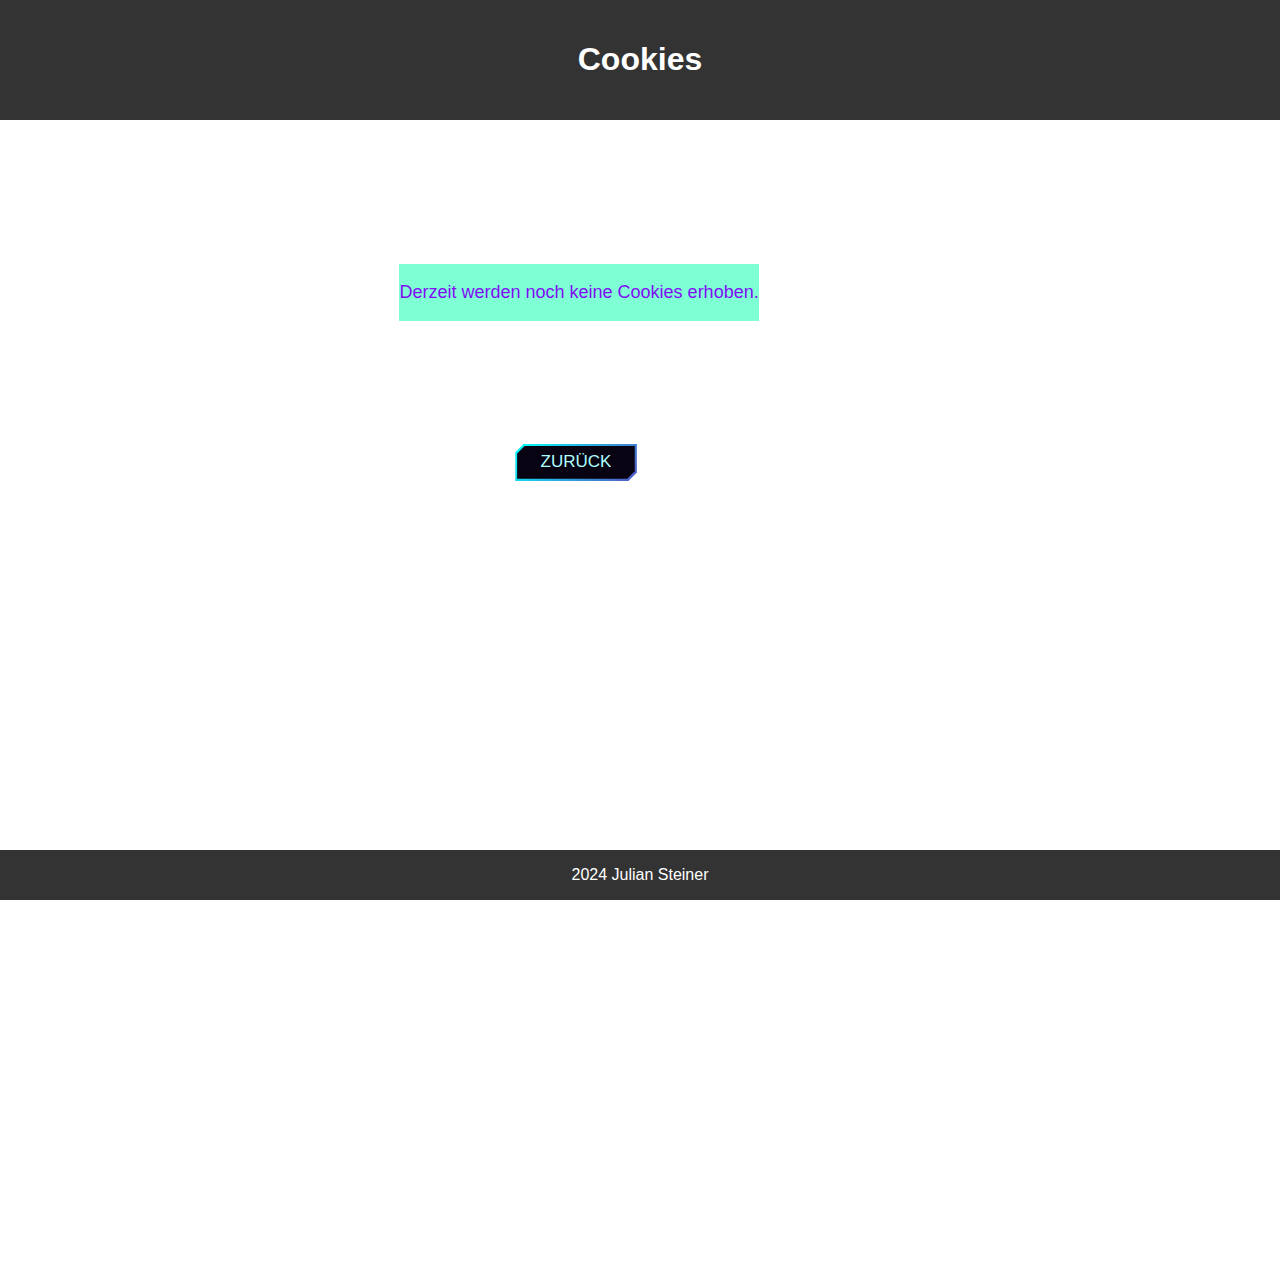
==== Cookies.html @ 619375ba "Add files via upload" ====
<!DOCTYPE html>
<html>
    <head>
        <title>Cookies</title>
        <style>


 

  
  body {
    font-family: Arial, sans-serif;
    margin: 0;
            height: 100vh;
            padding: 0;
            background-image: url("https://fakeprof.github.io/Julian-Steiner/%C3%A4ste%20im%20winter.jpeg");
            background-size: cover;
            background-repeat: no-repeat;
}

header {
	background-color: #333;
	color: #fff;
	text-align: center;
	padding: 20px;
}

main {
  padding: 20px;
}

section {
  margin-bottom: 20px;
    text-align: center;
    color: rgb(128, 13, 243);
    margin-top: 10%;
    background-color: rgba(127, 255, 212, 1.178);
    width: max-content;
  
  }
  
  h1, h2 {
    text-align: center;
}

footer {
  background-color: #333;
	color: #fff;
	text-align: center;
	position: absolute;
	bottom: 0;
	width: 100%;
}

</style>
</head>
<body>
    
	<header>
		<h1>Cookies</h1>
	</header>
	<main style="display: flex; justify-content: center; align-items:center">
		<section>
		<p style="font-size: 2vh;">
           Derzeit werden noch keine Cookies erhoben.
            <br>


        </p>
		</section>
   
	<button class="btn" onclick="window.location.href='https://juliansteiner.de/index.html';" style="transform: translate(-200%, 600%) ;">Zurück</button>
	</main>
   
       
        
        
       <label class="hamburger-menu">
        <input type="checkbox" />
      </label>
      <aside class="sidebar">
        <nav>
          <a href="https://juliansteiner.de/#home">HOME</a>
          <a href="https://juliansteiner.de/#services">SERVICE</a>
          <a href="https://juliansteiner.de/#about">ÜBER MICH</a>
          <a href="https://juliansteiner.de/#contact">KONTAKT</a>
        </nav>
      </aside>


   
      <style>
        .sidebar a {
          display: block;
      
          text-decoration: none;
          
       
        }

        @media screen and (min-width: 668px) {
         
          .hamburger-menu:has(input:checked) {
          color: white;
          }
        }
      
        @media screen and (max-width: 768px) {
        
        :root {
          --bar-width: 60px;
          --bar-height: 8px;
          --hamburger-gap: 6px;
          --foreground: #333;
          --background: white;
          --hamburger-margin: 10px;
          --animation-timing: 200ms ease-in-out;
          --hamburger-height: calc(var(--bar-height) * 3 + var(--hamburger-gap) * 2);
        }}
        
        .hamburger-menu {
          --x-width: calc(var(--hamburger-height) * 1.41421356237);
          display: flex;
          flex-direction: column;
          gap: var(--hamburger-gap);
          width: max-content;
          position: fixed;
          top: var(--hamburger-margin);
          left: var(--hamburger-margin);
          z-index: 2000000;
          cursor: pointer;
        }
        
        .hamburger-menu:has(input:checked) {
          --background: #333;
        }
        
        .hamburger-menu:has(input:focus-visible)::before,
        .hamburger-menu:has(input:focus-visible)::after,
        .hamburger-menu input:focus-visible {
          border: 1px solid var(--background);
          box-shadow: 0 0 0 1px var(--foreground);
        }
        
        .hamburger-menu::before,
        .hamburger-menu::after,
        .hamburger-menu input {
          content: "";
          width: var(--bar-width);
          height: var(--bar-height);
          background-color: var(--foreground);
          border-radius: 9999px;
          transform-origin: left center;
          transition: opacity var(--animation-timing), width var(--animation-timing),
            rotate var(--animation-timing), translate var(--animation-timing),
            background-color var(--animation-timing);
        }
        
        .hamburger-menu input {
          appearance: none;
          padding: 0;
          margin: 0;
          outline: none;
          pointer-events: none;
        }
        
        .hamburger-menu:has(input:checked)::before {
          rotate: 45deg;
          width: var(--x-width);
          translate: 0 calc(var(--bar-height) / -2);
      background-color: white;
        }
        
        .hamburger-menu:has(input:checked)::after {
          rotate: -45deg;
          width: var(--x-width);
          translate: 0 calc(var(--bar-height) / 2);
    background-color: white;
        }
        
        .hamburger-menu input:checked {
          opacity: 0;
          width: 0;
          
        }
        
        .sidebar {
          transition: translate var(--animation-timing);
          translate: -200%;
          padding: 0.5rem 1rem;
          padding-top: calc(var(--hamburger-height) + var(--hamburger-margin) + 1rem);
          background-color: var(--foreground);
          color: var(--background);
          max-width: 10rem;
          min-height: 100vh;
         
        }
        
        .hamburger-menu:has(input:checked) + .sidebar {
          translate: -20%;
        }</style>
      
	<footer>
		<p> 2024 Julian Steiner</p>
	</footer>
  <style>
    .btn {
  --border-color: linear-gradient(-45deg, #ffae00, #7e03aa, #00fffb);
  --border-width: .125em;
  --curve-size: .5em;
  --blur: 30px;
  --bg: #080312;
  --color: #afffff;
  color: var(--color);
    /* use position: relative; so that BG is only for .btn */
  position: relative;
  isolation: isolate;
  display: inline-grid;
  place-content: center;
  padding: .5em 1.5em;
  font-size: 17px;
  border: 0;
  text-transform: uppercase;
  box-shadow: 10px 10px 20px rgba(0, 0, 0, .6);
  clip-path: polygon(
            /* Top-left */
            0% var(--curve-size),

            var(--curve-size) 0,
            /* top-right */
            100% 0,
            100% calc(100% - var(--curve-size)),

            /* bottom-right 1 */
            calc(100% - var(--curve-size)) 100%,
            /* bottom-right 2 */
            0 100%);
  transition: color 250ms;
}

.btn::after,
.btn::before {
  content: '';
  position: absolute;
  inset: 0;
}

.btn::before {
  background: var(--border-color);
  background-size: 300% 300%;
  animation: move-bg7234 5s ease infinite;
  z-index: -2;
}

@keyframes move-bg7234 {
  0% {
    background-position: 31% 0%
  }

  50% {
    background-position: 70% 100%
  }

  100% {
    background-position: 31% 0%
  }
}

.btn::after {
  background: var(--bg);
  z-index: -1;
  clip-path: polygon(
            /* Top-left */
            var(--border-width) 
            calc(var(--curve-size) + var(--border-width) * .5),

            calc(var(--curve-size) + var(--border-width) * .5) var(--border-width),

            /* top-right */
            calc(100% - var(--border-width)) 
            var(--border-width),

            calc(100% - var(--border-width)) 
            calc(100% - calc(var(--curve-size) + var(--border-width) * .5)),

            /* bottom-right 1 */
            calc(100% - calc(var(--curve-size) + var(--border-width) * .5)) calc(100% - var(--border-width)),
            /* bottom-right 2 */
            var(--border-width) calc(100% - var(--border-width)));
  transition: clip-path 500ms;
}

.btn:where(:hover, :focus)::after {
  clip-path: polygon(
                /* Top-left */
                calc(100% - var(--border-width)) 

                calc(100% - calc(var(--curve-size) + var(--border-width) * 0.5)),
    
                calc(100% - var(--border-width))

                var(--border-width),
    
                /* top-right */
                calc(100% - var(--border-width))

                 var(--border-width),
    
                calc(100% - var(--border-width)) 

                calc(100% - calc(var(--curve-size) + var(--border-width) * .5)),
    
                /* bottom-right 1 */
                calc(100% - calc(var(--curve-size) + var(--border-width) * .5)) 
                calc(100% - var(--border-width)),

                /* bottom-right 2 */
                calc(100% - calc(var(--curve-size) + var(--border-width) * 0.5))
                calc(100% - var(--border-width)));
  transition: 200ms;
}

.btn:where(:hover, :focus) {
  color: #fff;
}
  </style>
</body>
</html>
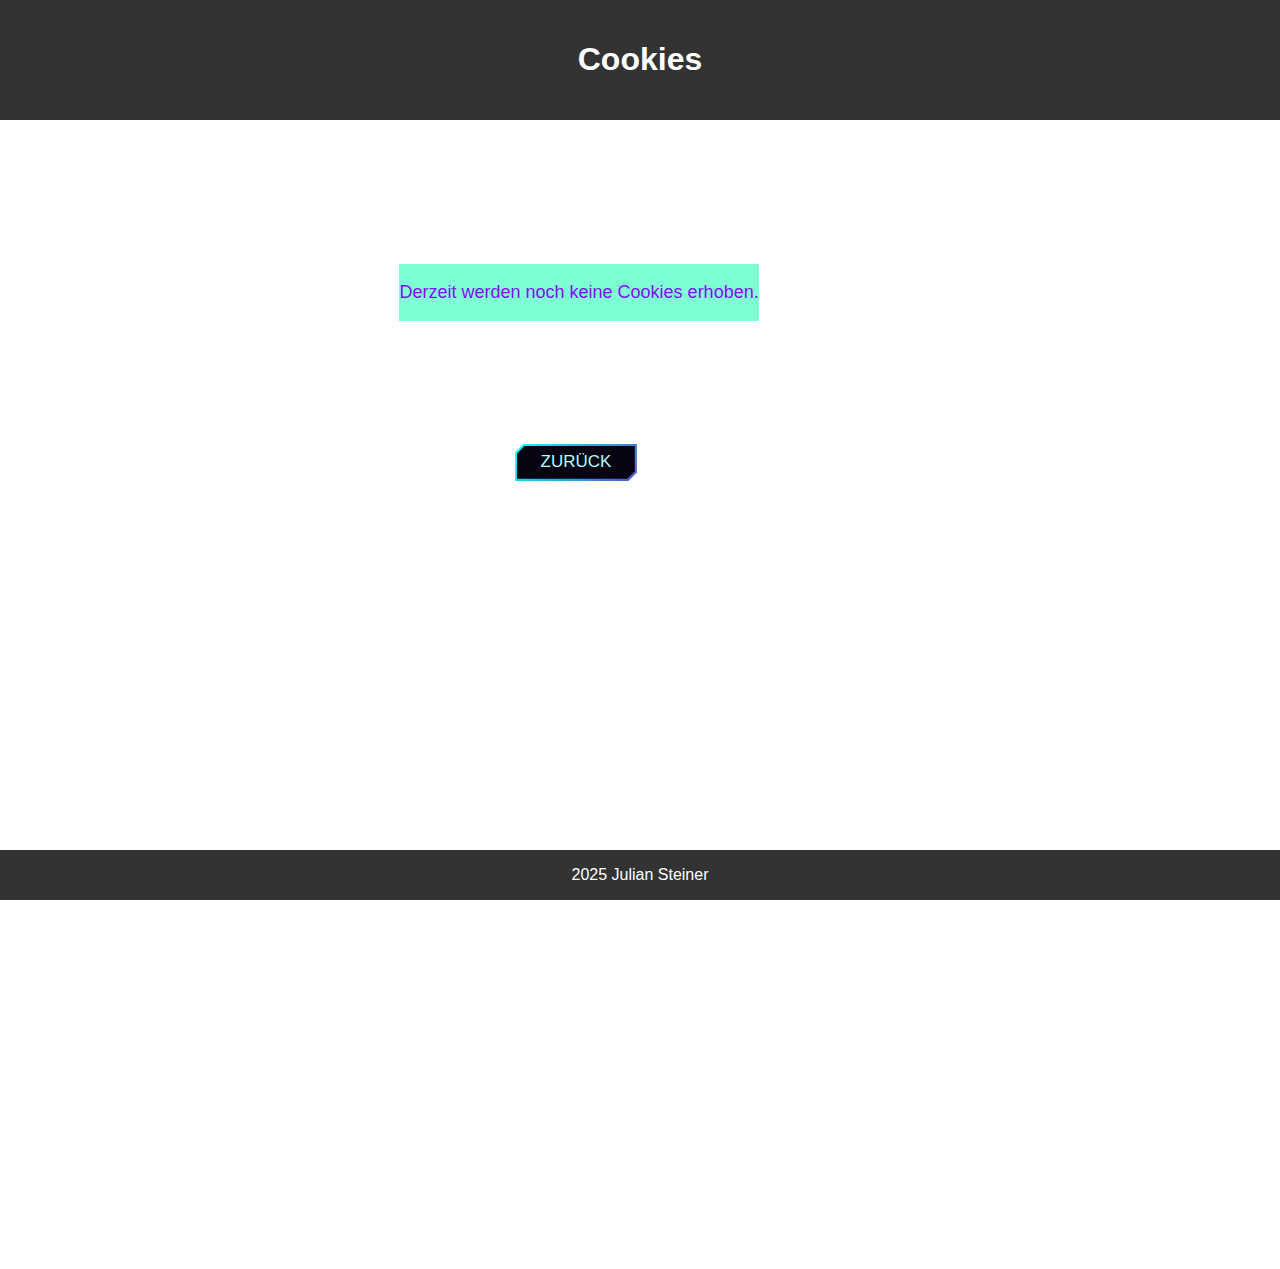
==== commit ef0997f8: "Update Cookies.html" ====
--- a/Cookies.html
+++ b/Cookies.html
@@ -201,7 +201,7 @@
         }</style>
       
 	<footer>
-		<p> 2024 Julian Steiner</p>
+		<p> 2025 Julian Steiner</p>
 	</footer>
   <style>
     .btn {
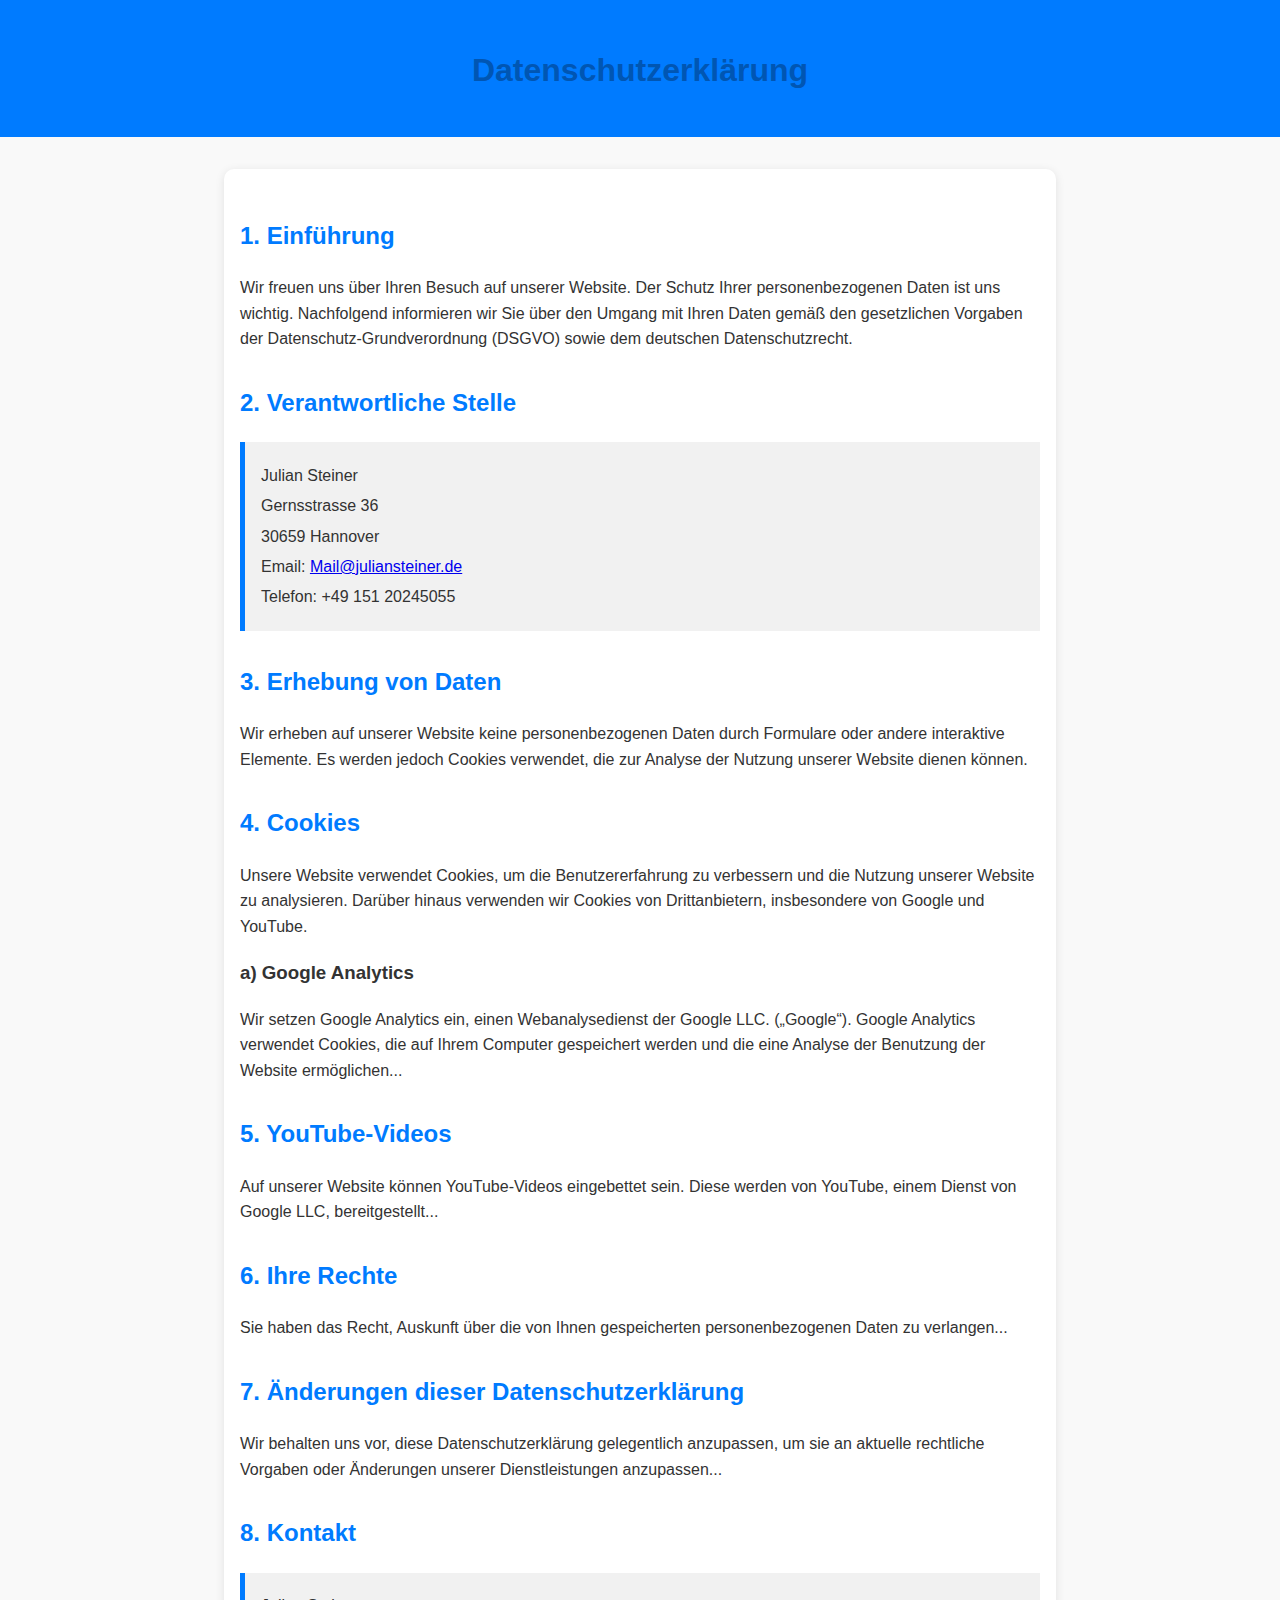
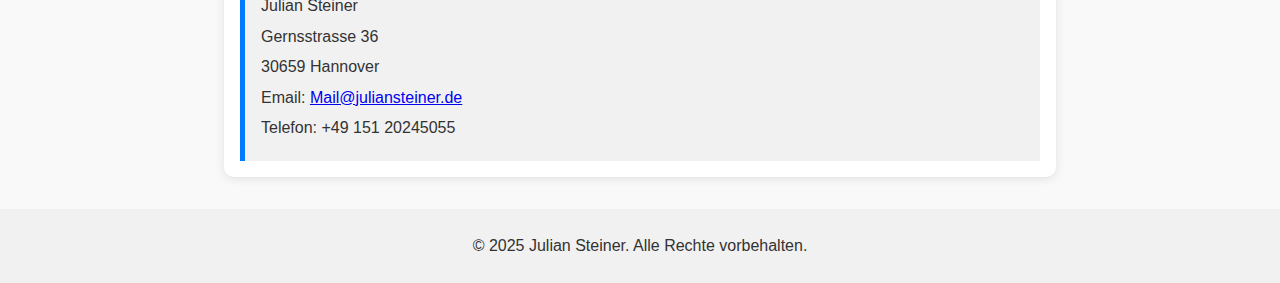
==== commit 5c91ceee: "Update Cookies.html" ====
--- a/Cookies.html
+++ b/Cookies.html
@@ -1,328 +1,150 @@
 <!DOCTYPE html>
-<html>
-    <head>
-        <title>Cookies</title>
-        <style>
+<html lang="de">
+<head>
+    <meta charset="UTF-8">
+    <meta name="viewport" content="width=device-width, initial-scale=1.0">
+    <title>Datenschutzerklärung</title>
+    <style>
+        body {
+            font-family: Arial, sans-serif;
+            line-height: 1.6;
+            margin: 0;
+            padding: 0;
+            background-color: #f9f9f9;
+            color: #333;
+        }
 
+        header {
+            background-color: #007BFF;
+            color: white;
+            padding: 1.5rem 1rem;
+            text-align: center;
+        }
 
- 
+        main {
+            max-width: 800px;
+            margin: 2rem auto;
+            padding: 1rem;
+            background: white;
+            border-radius: 10px;
+            box-shadow: 0 2px 10px rgba(0, 0, 0, 0.1);
+        }
 
-  
-  body {
-    font-family: Arial, sans-serif;
-    margin: 0;
-            height: 100vh;
-            padding: 0;
-            background-image: url("https://fakeprof.github.io/Julian-Steiner/%C3%A4ste%20im%20winter.jpeg");
-            background-size: cover;
-            background-repeat: no-repeat;
-}
+        h1 {
+            font-size: 2rem;
+            margin-bottom: 1rem;
+            color: #0056b3;
+        }
 
-header {
-	background-color: #333;
-	color: #fff;
-	text-align: center;
-	padding: 20px;
-}
+        h2 {
+            font-size: 1.5rem;
+            margin-top: 2rem;
+            color: #007BFF;
+        }
 
-main {
-  padding: 20px;
-}
+        p {
+            margin: 0.5rem 0;
+        }
 
-section {
-  margin-bottom: 20px;
-    text-align: center;
-    color: rgb(128, 13, 243);
-    margin-top: 10%;
-    background-color: rgba(127, 255, 212, 1.178);
-    width: max-content;
-  
-  }
-  
-  h1, h2 {
-    text-align: center;
-}
+        ul {
+            margin: 1rem 0;
+            padding-left: 1.5rem;
+        }
 
-footer {
-  background-color: #333;
-	color: #fff;
-	text-align: center;
-	position: absolute;
-	bottom: 0;
-	width: 100%;
-}
+        ul li {
+            margin: 0.5rem 0;
+        }
 
-</style>
+        .contact-info {
+            margin-top: 1rem;
+            padding: 1rem;
+            background: #f1f1f1;
+            border-left: 5px solid #007BFF;
+        }
+
+        .contact-info p {
+            margin: 0.3rem 0;
+        }
+
+        footer {
+            text-align: center;
+            padding: 1rem;
+            background-color: #f1f1f1;
+            margin-top: 2rem;
+        }
+
+        footer a {
+            color: #007BFF;
+            text-decoration: none;
+        }
+
+        footer a:hover {
+            text-decoration: underline;
+        }
+    </style>
 </head>
 <body>
-    
-	<header>
-		<h1>Cookies</h1>
-	</header>
-	<main style="display: flex; justify-content: center; align-items:center">
-		<section>
-		<p style="font-size: 2vh;">
-           Derzeit werden noch keine Cookies erhoben.
-            <br>
+    <header>
+        <h1>Datenschutzerklärung</h1>
+    </header>
+    <main>
+        <section>
+            <h2>1. Einführung</h2>
+            <p>Wir freuen uns über Ihren Besuch auf unserer Website. Der Schutz Ihrer personenbezogenen Daten ist uns wichtig. Nachfolgend informieren wir Sie über den Umgang mit Ihren Daten gemäß den gesetzlichen Vorgaben der Datenschutz-Grundverordnung (DSGVO) sowie dem deutschen Datenschutzrecht.</p>
+        </section>
 
+        <section>
+            <h2>2. Verantwortliche Stelle</h2>
+            <div class="contact-info">
+                <p>Julian Steiner</p>
+                <p>Gernsstrasse 36</p>
+                <p>30659 Hannover</p>
+                <p>Email: <a href="mailto:Mail@juliansteiner.de">Mail@juliansteiner.de</a></p>
+                <p>Telefon: +49 151 20245055</p>
+            </div>
+        </section>
 
-        </p>
-		</section>
-   
-	<button class="btn" onclick="window.location.href='https://juliansteiner.de/index.html';" style="transform: translate(-200%, 600%) ;">Zurück</button>
-	</main>
-   
-       
-        
-        
-       <label class="hamburger-menu">
-        <input type="checkbox" />
-      </label>
-      <aside class="sidebar">
-        <nav>
-          <a href="https://juliansteiner.de/#home">HOME</a>
-          <a href="https://juliansteiner.de/#services">SERVICE</a>
-          <a href="https://juliansteiner.de/#about">ÜBER MICH</a>
-          <a href="https://juliansteiner.de/#contact">KONTAKT</a>
-        </nav>
-      </aside>
+        <section>
+            <h2>3. Erhebung von Daten</h2>
+            <p>Wir erheben auf unserer Website keine personenbezogenen Daten durch Formulare oder andere interaktive Elemente. Es werden jedoch Cookies verwendet, die zur Analyse der Nutzung unserer Website dienen können.</p>
+        </section>
 
+        <section>
+            <h2>4. Cookies</h2>
+            <p>Unsere Website verwendet Cookies, um die Benutzererfahrung zu verbessern und die Nutzung unserer Website zu analysieren. Darüber hinaus verwenden wir Cookies von Drittanbietern, insbesondere von Google und YouTube.</p>
 
-   
-      <style>
-        .sidebar a {
-          display: block;
-      
-          text-decoration: none;
-          
-       
-        }
+            <h3>a) Google Analytics</h3>
+            <p>Wir setzen Google Analytics ein, einen Webanalysedienst der Google LLC. („Google“). Google Analytics verwendet Cookies, die auf Ihrem Computer gespeichert werden und die eine Analyse der Benutzung der Website ermöglichen...</p>
+        </section>
 
-        @media screen and (min-width: 668px) {
-         
-          .hamburger-menu:has(input:checked) {
-          color: white;
-          }
-        }
-      
-        @media screen and (max-width: 768px) {
-        
-        :root {
-          --bar-width: 60px;
-          --bar-height: 8px;
-          --hamburger-gap: 6px;
-          --foreground: #333;
-          --background: white;
-          --hamburger-margin: 10px;
-          --animation-timing: 200ms ease-in-out;
-          --hamburger-height: calc(var(--bar-height) * 3 + var(--hamburger-gap) * 2);
-        }}
-        
-        .hamburger-menu {
-          --x-width: calc(var(--hamburger-height) * 1.41421356237);
-          display: flex;
-          flex-direction: column;
-          gap: var(--hamburger-gap);
-          width: max-content;
-          position: fixed;
-          top: var(--hamburger-margin);
-          left: var(--hamburger-margin);
-          z-index: 2000000;
-          cursor: pointer;
-        }
-        
-        .hamburger-menu:has(input:checked) {
-          --background: #333;
-        }
-        
-        .hamburger-menu:has(input:focus-visible)::before,
-        .hamburger-menu:has(input:focus-visible)::after,
-        .hamburger-menu input:focus-visible {
-          border: 1px solid var(--background);
-          box-shadow: 0 0 0 1px var(--foreground);
-        }
-        
-        .hamburger-menu::before,
-        .hamburger-menu::after,
-        .hamburger-menu input {
-          content: "";
-          width: var(--bar-width);
-          height: var(--bar-height);
-          background-color: var(--foreground);
-          border-radius: 9999px;
-          transform-origin: left center;
-          transition: opacity var(--animation-timing), width var(--animation-timing),
-            rotate var(--animation-timing), translate var(--animation-timing),
-            background-color var(--animation-timing);
-        }
-        
-        .hamburger-menu input {
-          appearance: none;
-          padding: 0;
-          margin: 0;
-          outline: none;
-          pointer-events: none;
-        }
-        
-        .hamburger-menu:has(input:checked)::before {
-          rotate: 45deg;
-          width: var(--x-width);
-          translate: 0 calc(var(--bar-height) / -2);
-      background-color: white;
-        }
-        
-        .hamburger-menu:has(input:checked)::after {
-          rotate: -45deg;
-          width: var(--x-width);
-          translate: 0 calc(var(--bar-height) / 2);
-    background-color: white;
-        }
-        
-        .hamburger-menu input:checked {
-          opacity: 0;
-          width: 0;
-          
-        }
-        
-        .sidebar {
-          transition: translate var(--animation-timing);
-          translate: -200%;
-          padding: 0.5rem 1rem;
-          padding-top: calc(var(--hamburger-height) + var(--hamburger-margin) + 1rem);
-          background-color: var(--foreground);
-          color: var(--background);
-          max-width: 10rem;
-          min-height: 100vh;
-         
-        }
-        
-        .hamburger-menu:has(input:checked) + .sidebar {
-          translate: -20%;
-        }</style>
-      
-	<footer>
-		<p> 2025 Julian Steiner</p>
-	</footer>
-  <style>
-    .btn {
-  --border-color: linear-gradient(-45deg, #ffae00, #7e03aa, #00fffb);
-  --border-width: .125em;
-  --curve-size: .5em;
-  --blur: 30px;
-  --bg: #080312;
-  --color: #afffff;
-  color: var(--color);
-    /* use position: relative; so that BG is only for .btn */
-  position: relative;
-  isolation: isolate;
-  display: inline-grid;
-  place-content: center;
-  padding: .5em 1.5em;
-  font-size: 17px;
-  border: 0;
-  text-transform: uppercase;
-  box-shadow: 10px 10px 20px rgba(0, 0, 0, .6);
-  clip-path: polygon(
-            /* Top-left */
-            0% var(--curve-size),
+        <section>
+            <h2>5. YouTube-Videos</h2>
+            <p>Auf unserer Website können YouTube-Videos eingebettet sein. Diese werden von YouTube, einem Dienst von Google LLC, bereitgestellt...</p>
+        </section>
 
-            var(--curve-size) 0,
-            /* top-right */
-            100% 0,
-            100% calc(100% - var(--curve-size)),
+        <section>
+            <h2>6. Ihre Rechte</h2>
+            <p>Sie haben das Recht, Auskunft über die von Ihnen gespeicherten personenbezogenen Daten zu verlangen...</p>
+        </section>
 
-            /* bottom-right 1 */
-            calc(100% - var(--curve-size)) 100%,
-            /* bottom-right 2 */
-            0 100%);
-  transition: color 250ms;
-}
+        <section>
+            <h2>7. Änderungen dieser Datenschutzerklärung</h2>
+            <p>Wir behalten uns vor, diese Datenschutzerklärung gelegentlich anzupassen, um sie an aktuelle rechtliche Vorgaben oder Änderungen unserer Dienstleistungen anzupassen...</p>
+        </section>
 
-.btn::after,
-.btn::before {
-  content: '';
-  position: absolute;
-  inset: 0;
-}
-
-.btn::before {
-  background: var(--border-color);
-  background-size: 300% 300%;
-  animation: move-bg7234 5s ease infinite;
-  z-index: -2;
-}
-
-@keyframes move-bg7234 {
-  0% {
-    background-position: 31% 0%
-  }
-
-  50% {
-    background-position: 70% 100%
-  }
-
-  100% {
-    background-position: 31% 0%
-  }
-}
-
-.btn::after {
-  background: var(--bg);
-  z-index: -1;
-  clip-path: polygon(
-            /* Top-left */
-            var(--border-width) 
-            calc(var(--curve-size) + var(--border-width) * .5),
-
-            calc(var(--curve-size) + var(--border-width) * .5) var(--border-width),
-
-            /* top-right */
-            calc(100% - var(--border-width)) 
-            var(--border-width),
-
-            calc(100% - var(--border-width)) 
-            calc(100% - calc(var(--curve-size) + var(--border-width) * .5)),
-
-            /* bottom-right 1 */
-            calc(100% - calc(var(--curve-size) + var(--border-width) * .5)) calc(100% - var(--border-width)),
-            /* bottom-right 2 */
-            var(--border-width) calc(100% - var(--border-width)));
-  transition: clip-path 500ms;
-}
-
-.btn:where(:hover, :focus)::after {
-  clip-path: polygon(
-                /* Top-left */
-                calc(100% - var(--border-width)) 
-
-                calc(100% - calc(var(--curve-size) + var(--border-width) * 0.5)),
-    
-                calc(100% - var(--border-width))
-
-                var(--border-width),
-    
-                /* top-right */
-                calc(100% - var(--border-width))
-
-                 var(--border-width),
-    
-                calc(100% - var(--border-width)) 
-
-                calc(100% - calc(var(--curve-size) + var(--border-width) * .5)),
-    
-                /* bottom-right 1 */
-                calc(100% - calc(var(--curve-size) + var(--border-width) * .5)) 
-                calc(100% - var(--border-width)),
-
-                /* bottom-right 2 */
-                calc(100% - calc(var(--curve-size) + var(--border-width) * 0.5))
-                calc(100% - var(--border-width)));
-  transition: 200ms;
-}
-
-.btn:where(:hover, :focus) {
-  color: #fff;
-}
-  </style>
+        <section>
+            <h2>8. Kontakt</h2>
+            <div class="contact-info">
+                <p>Julian Steiner</p>
+                <p>Gernsstrasse 36</p>
+                <p>30659 Hannover</p>
+                <p>Email: <a href="mailto:Mail@juliansteiner.de">Mail@juliansteiner.de</a></p>
+                <p>Telefon: +49 151 20245055</p>
+            </div>
+        </section>
+    </main>
+    <footer>
+        <p>&copy; 2025 Julian Steiner. Alle Rechte vorbehalten.</p>
+    </footer>
 </body>
 </html>
